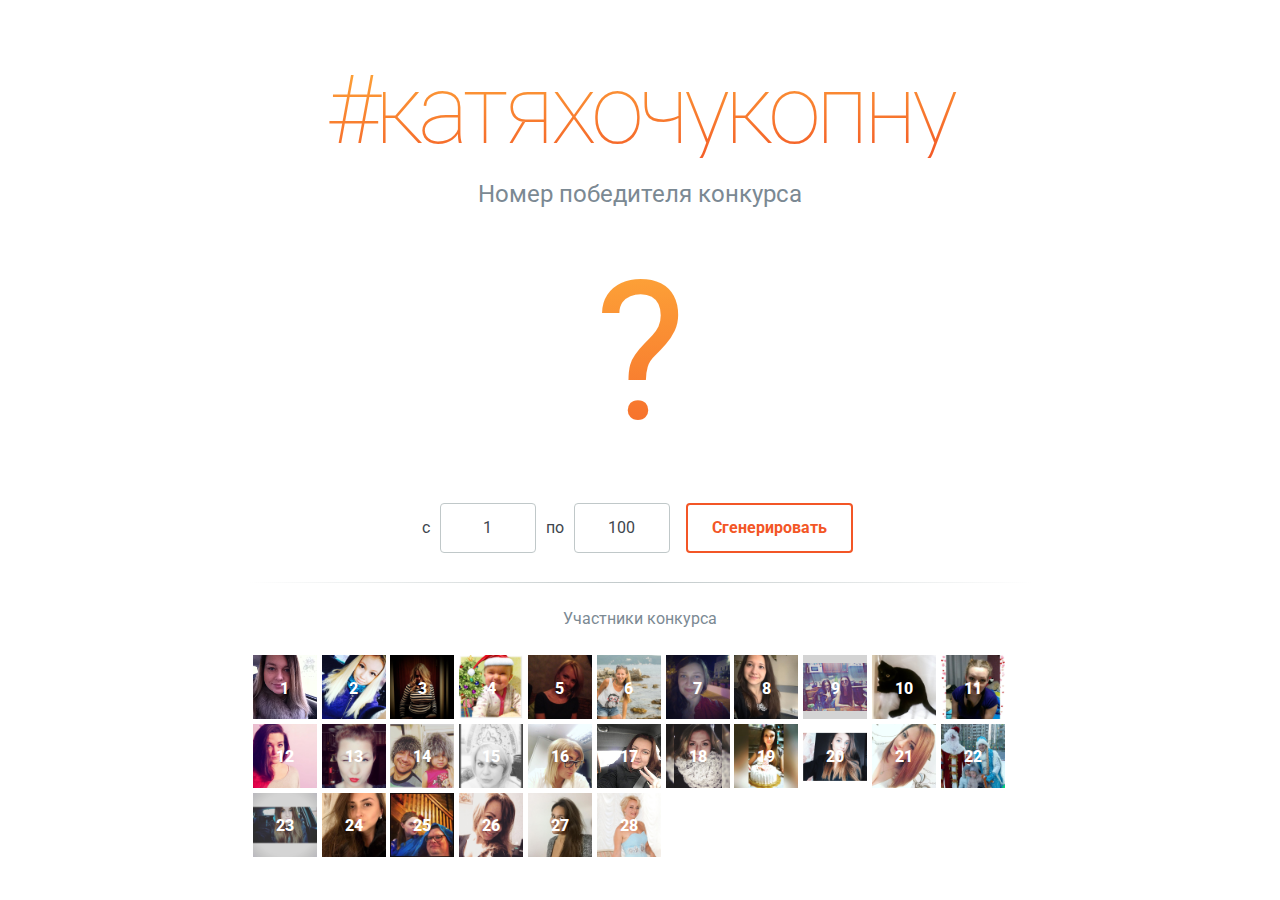
==== katyahochukopnu/index.html @ 5e1f83a6 "add meta" ====
<!DOCTYPE html>
<html lang="ru">
<head>
  <title>#катяхочукопну - Kate Shine Hair And MakeUp Artist</title>
  <meta name="description" content="Девченки! Принимайте участие в моем конкурсе в Instagram (@anaskina). Победитель получит Boost Up (увеличение прикорневого объема) и кератиновое выпрямление волос (Cocochoco)! И смотрите 21 декабря 2015 года в 21:00 прямую трансляцию определения победителя в Periscope (@kateshinemsk)." />
  <meta name="keywords" content="конкурс, москва, boost up, буст ап, бустап, кератин, кератиновое выпрямление волос" />

  <meta property="og:title" content="#катяхочукопну - Kate Shine Hair And MakeUp Artist">
  <meta property="og:site" content="kateshine.github.io">
  <meta property="og:description" content="Девченки! Принимайте участие в моем конкурсе в Instagram (@anaskina). Победитель получит Boost Up (увеличение прикорневого объема) и кератиновое выпрямление волос (Cocochoco)! И смотрите 21 декабря 2015 года в 21:00 прямую трансляцию определения победителя в Periscope (@kateshinemsk).">
  <meta property="og:image" content="http://kateshine.github.io/img/pamela.jpg">
  <meta property="og:url" content="http://kateshine.github.io/katyahochukopnu/">

  <meta charset="utf-8" />
  <meta name="viewport" content="initial-scale=1, minimal-ui" />

  <link rel="dns-prefetch" href="//fonts.googleapis.com" />
  <!-- <link rel="dns-prefetch" href="//code.jquery.com" /> -->

  <link href='//fonts.googleapis.com/css?family=Roboto:400,100,400italic,700italic,700' rel='stylesheet' type='text/css'>

  <link rel="stylesheet" href="/animate.min.css" />
  <link rel="stylesheet" href="/style.css" />
</head>
<body>
<header class="site__header island">
  <div class="wrap">
   <span id="animationSandbox" style="display: block;"><h1 class="site__title mega">#катяхочукопну</h1></span>
    <span class="beta subhead">Номер победителя конкурса</span>
  </div>
</header><!-- /.site__header -->

<main class="site__content island" role="content">
   <div id="winner-number" class="wrap winner">?</div>
  <div class="wrap">
    <form onsubmit="generateWinner(); return false;">
      <span>c</span>
      <input id="from-number" class="input butt--number" type="text" name="from" value="1"/>
      <span>по</span>
      <input id="to-number" class="input butt--number" type="text" name="to" value="100"/>

      <button type="submit" class="butt js--triggerAnimation">Сгенерировать</button>
    </form>
    <hr />
    <p class="meta">Участники конкурса</p>
    <div class="comp">
      <div class="comp--elem"><a target="_blank" href="https://www.instagram.com/p/_Tkxs1BaMB/"><img class="comp--img" src="/img/1.jpg"/><span class="comp--img_hover-text">1</span></a></div>
      <div class="comp--elem"><a target="_blank" href="https://www.instagram.com/p/_T49mMTWwQ/"><img class="comp--img" src="/img/2.jpg"/><span class="comp--img_hover-text">2</span></a></div>
      <div class="comp--elem"><a target="_blank" href="https://www.instagram.com/p/_UrRcmxySC/"><img class="comp--img" src="/img/3.jpg"/><span class="comp--img_hover-text">3</span></a></div>
      <div class="comp--elem"><a target="_blank" href="https://www.instagram.com/p/_WEtjDgkj4/"><img class="comp--img" src="/img/4.jpg"/><span class="comp--img_hover-text">4</span></a></div>
      <div class="comp--elem"><a target="_blank" href="https://www.instagram.com/p/_V32RGFOfe/"><img class="comp--img" src="/img/5.jpg"/><span class="comp--img_hover-text">5</span></a></div>
      <div class="comp--elem"><a target="_blank" href="https://www.instagram.com/p/_WANU7MdGU/"><img class="comp--img" src="/img/6.jpg"/><span class="comp--img_hover-text">6</span></a></div>
      <div class="comp--elem"><a target="_blank" href="https://www.instagram.com/p/_WIVzACLzz/"><img class="comp--img" src="/img/7.jpg"/><span class="comp--img_hover-text">7</span></a></div>
      <div class="comp--elem"><a target="_blank" href="https://www.instagram.com/p/_WUWBdtiy0/"><img class="comp--img" src="/img/8.jpg"/><span class="comp--img_hover-text">8</span></a></div>
      <div class="comp--elem"><a target="_blank" href="https://www.instagram.com/p/_W1W6zIpCh/"><img class="comp--img" src="/img/9.jpg"/><span class="comp--img_hover-text">9</span></a></div>
      <div class="comp--elem"><a target="_blank" href="https://www.instagram.com/p/_XdCLEO90JLKIToFT_qmlEjhP5Tmpj881LhYc0/"><img class="comp--img" src="/img/10.jpg"/><span class="comp--img_hover-text">10</span></a></div>
      <div class="comp--elem"><a target="_blank" href="https://www.instagram.com/p/_XoXFRqE-F/"><img class="comp--img" src="/img/11.jpg"/><span class="comp--img_hover-text">11</span></a></div>
      <div class="comp--elem"><a target="_blank" href="https://www.instagram.com/p/_UUsIjMPZj/"><img class="comp--img" src="/img/12.jpg"/><span class="comp--img_hover-text">12</span></a></div>
      <div class="comp--elem"><a target="_blank" href="https://www.instagram.com/p/_ZCXOUuPMiJTCO0EEsQoHb0kinKm2NHd3dr-Q0/"><img class="comp--img" src="/img/13.jpg"/><span class="comp--img_hover-text">13</span></a></div>
      <div class="comp--elem"><a target="_blank" href="https://www.instagram.com/p/_W899nrt50/"><img class="comp--img" src="/img/14.jpg"/><span class="comp--img_hover-text">14</span></a></div>
      <div class="comp--elem"><a target="_blank" href="https://www.instagram.com/p/_ZihF0AQ5dP9Ggg-MeDgMeBojkqRVJhuhbZWg0/"><img class="comp--img" src="/img/15.jpg"/><span class="comp--img_hover-text">15</span></a></div>
      <div class="comp--elem"><a target="_blank" href="https://www.instagram.com/p/_Zw4-SDDlD/"><img class="comp--img" src="/img/16.jpg"/><span class="comp--img_hover-text">16</span></a></div>
      <div class="comp--elem"><a target="_blank" href="https://www.instagram.com/p/_ZfacjBaSq/"><img class="comp--img" src="/img/17.jpg"/><span class="comp--img_hover-text">17</span></a></div>
      <div class="comp--elem"><a target="_blank" href="https://www.instagram.com/p/_Kit89snmU/"><img class="comp--img" src="/img/18.jpg"/><span class="comp--img_hover-text">18</span></a></div>
      <div class="comp--elem"><a target="_blank" href="https://www.instagram.com/p/_a7oMtPL9L/"><img class="comp--img" src="/img/19.jpg"/><span class="comp--img_hover-text">19</span></a></div>
      <div class="comp--elem"><a target="_blank" href="https://www.instagram.com/p/_bWo-TnkrBLpyvgzkgrx-NLgTMDGA07HzfiPw0/"><img class="comp--img" src="/img/20.jpg"/><span class="comp--img_hover-text">20</span></a></div>
      <div class="comp--elem"><a target="_blank" href="https://www.instagram.com/p/_bXhyXkKLG/"><img class="comp--img" src="/img/21.jpg"/><span class="comp--img_hover-text">21</span></a></div>
      <div class="comp--elem"><a target="_blank" href="https://www.instagram.com/p/_bg3lXvfS6/"><img class="comp--img" src="/img/22.jpg"/><span class="comp--img_hover-text">22</span></a></div>
      <div class="comp--elem"><a target="_blank" href="https://www.instagram.com/p/_bdwhLFFwj/"><img class="comp--img" src="/img/23.jpg"/><span class="comp--img_hover-text">23</span></a></div>
      <div class="comp--elem"><a target="_blank" href="https://www.instagram.com/p/_b-NaKGB4Z/"><img class="comp--img" src="/img/24.jpg"/><span class="comp--img_hover-text">24</span></a></div>
      <div class="comp--elem"><a target="_blank" href="https://www.instagram.com/p/_ccXKHuFEj/"><img class="comp--img" src="/img/25.jpg"/><span class="comp--img_hover-text">25</span></a></div>
      <div class="comp--elem"><a target="_blank" href="https://www.instagram.com/p/_crV6Krakz/"><img class="comp--img" src="/img/26.jpg"/><span class="comp--img_hover-text">26</span></a></div>
      <div class="comp--elem"><a target="_blank" href="https://www.instagram.com/p/_cxU6DKZnB/"><img class="comp--img" src="/img/27.jpg"/><span class="comp--img_hover-text">27</span></a></div>
      <div class="comp--elem"><a target="_blank" href="https://www.instagram.com/p/_edRR1BFkj9RhSbE2dYB8Flur_200fRPXPejs0/"><img class="comp--img" src="/img/28.jpg"/><span class="comp--img_hover-text">28</span></a></div>
      <!-- <div class="comp--elem"><a target="_blank" href="#"><img class="comp--img" src="img/29.jpg"/><span class="comp--img_hover-text">29</span></a></div> -->
      <!-- <div class="comp--elem"><a target="_blank" href="#"><img class="comp--img" src="img/30.jpg"/><span class="comp--img_hover-text">30</span></a></div> -->
    </div>
  </div>
</main><!-- /.site__content -->

<script src="//code.jquery.com/jquery-1.10.2.min.js"></script>
<script>
  function generateWinner(){
    var from = parseInt(document.getElementById('from-number').value);
    var to = parseInt(document.getElementById('to-number').value) + 1;
    var winner = document.getElementById("winner-number");
    winner.innerHTML = srand(from, to);

    return false;
  }

  function srand(from, to) {
    return Math.floor(Math.random() * (to - from) + from);
  }
</script>

</body>
</html>
---- style.css ----
/*-----------------------------------*\
  $RESET
\*-----------------------------------*/

*, :before, :after {
  margin: 0;
  padding: 0;
  position: relative;
  -webkit-box-sizing: border-box;
     -moz-box-sizing: border-box;
          box-sizing: border-box;
}

input, select, button, textarea {
  -webkit-appearance: none;
     -moz-appearance: none;
          appearance: none;

  font: inherit;
  color: inherit;
}

/*-----------------------------------*\
  $OBJECTS
\*-----------------------------------*/

.butt, .input {
  padding: .75rem;
  margin: .375rem;

  background-color: transparent;
  border-radius: 4px;
}

  .butt:focus, .input:focus {
    outline: none;
  }

.butt {
  border: 2px solid #f35626;
  line-height: 1.375;
  padding-left: 1.5rem;
  padding-right: 1.5rem;

  font-weight: 700;

  color: #f35626;

  cursor: pointer;
  -webkit-animation: hue 60s infinite linear;
}

  .butt--primary {
    background-color: #f35626;
    color: #fff;
  }

  .butt--number {
    max-width: 6rem;
    text-align: center;
  }

.input {
  border: 1px solid #c0c8c9;
  border-radius: 4px;
}

  .input--dropdown {
    background-image: url("images/ddown.png");
    background-image: url("images/ddown.svg?3"), none;
    background-repeat: no-repeat;
    background-size: 1.5rem 1rem;
    background-position: right center;
  }

.comp {

}

.comp--elem {
  float: left;
  padding-left: 0.3rem;
  padding-bottom: 0.3rem;
}

.comp--img {
  height: 4rem;
  vertical-align: middle;
}

.comp--img_hover-text {
  height: 4rem;
  color: #fff;
  font-weight: 800;
  position: absolute;
  top: 0;
  left: 0;
  width: 100%;
}
/*-----------------------------------*\
  $TYPOGRAPHY
\*-----------------------------------*/

h1, .alpha {
  margin-bottom: 1.5rem;

  font-size: 3rem;
  font-weight: 100;
  line-height: 1;
  letter-spacing: -.05em;
}

h2, .beta {
  margin-bottom: .75rem;

  font-weight: 400;
  font-size: 1.5rem;
  line-height: 1;
}

@media (min-width: 650px) {
  .mega {
    font-size: 6rem;
    line-height: 1;
  }
}

.subhead, .meta {
  color: #7b8993;
}

.promo {
  text-align: center;
}

p, hr, form {
  margin-bottom: 1.5rem;
}

hr {
  border: none;
  margin-top: -1px;
  height: 1px;
  background-color: #c0c8c9;
  background-image: -webkit-linear-gradient(0deg, #fff, #c0c8c9, #fff);
}

a.anima {
  color: inherit;
  text-decoration: underline;
  -webkit-animation: hue 60s infinite linear;
}

  a:hover {
    color: #f35626;
  }

/*-----------------------------------*\
  $LAYOUT
\*-----------------------------------*/

.wrap {
  max-width: 53rem;
  margin: 0 auto;
}

.island {
  padding: 1.5rem;
}

.isle {
  padding: .75rem;
}

.spit {
  padding: .375rem;
}

/*-----------------------------------*\
  $BASE
\*-----------------------------------*/

html {
  font: 100%/1.5 "Roboto", Verdana, sans-serif;
  color: #3d464d;
  background-color: #fff;
  -webkit-font-smoothing: antialiased;
  width: 100%;

  overflow: hidden-x;

  /* Centering in The Unknown */
  text-align: center;
}

@media (min-width: 650px) {
  html {
    height: 100%;
  }

  html:before {
    content: '';
    display: inline-block;
    height: 100%;
    vertical-align: middle;
    margin-right: -0.25em;
  }

  body {
    display: inline-block;
    vertical-align: middle;
    max-width: 52rem;
  }
}

/*-----------------------------------*\
  $HEADER
\*-----------------------------------*/

.site__header {
  -webkit-animation: bounceInUp 1s;
}

  .site__title {
    color: #f35626;
    background-image: -webkit-linear-gradient(92deg,#f35626,#feab3a);
    -webkit-background-clip: text;
    -webkit-text-fill-color: transparent;
    -webkit-animation: hue 60s infinite linear;
  }

.site__content {
  -webkit-animation: bounceInUp 1s;
  -webkit-animation-delay: .1s;
}

  .site__content form {
    -webkit-animation: bounceInUp 1s;
    -webkit-animation-delay: .1s;
  }

  .site__content .winner {
    font-weight: 400;
    font-size: 12rem;
    line-height: 1;
    padding-bottom: 3rem;

    color: #f35626;
    background-image: -webkit-linear-gradient(92deg,#f35626,#feab3a);
    -webkit-background-clip: text;
    -webkit-text-fill-color: transparent;
    -webkit-animation: hue 60s infinite linear;
  }

/*-----------------------------------*\
  $ANIMATIONS
\*-----------------------------------*/

@-webkit-keyframes hue {
  from {
    -webkit-filter: hue-rotate(0deg);
  }

  to {
    -webkit-filter: hue-rotate(-360deg);
  }
}
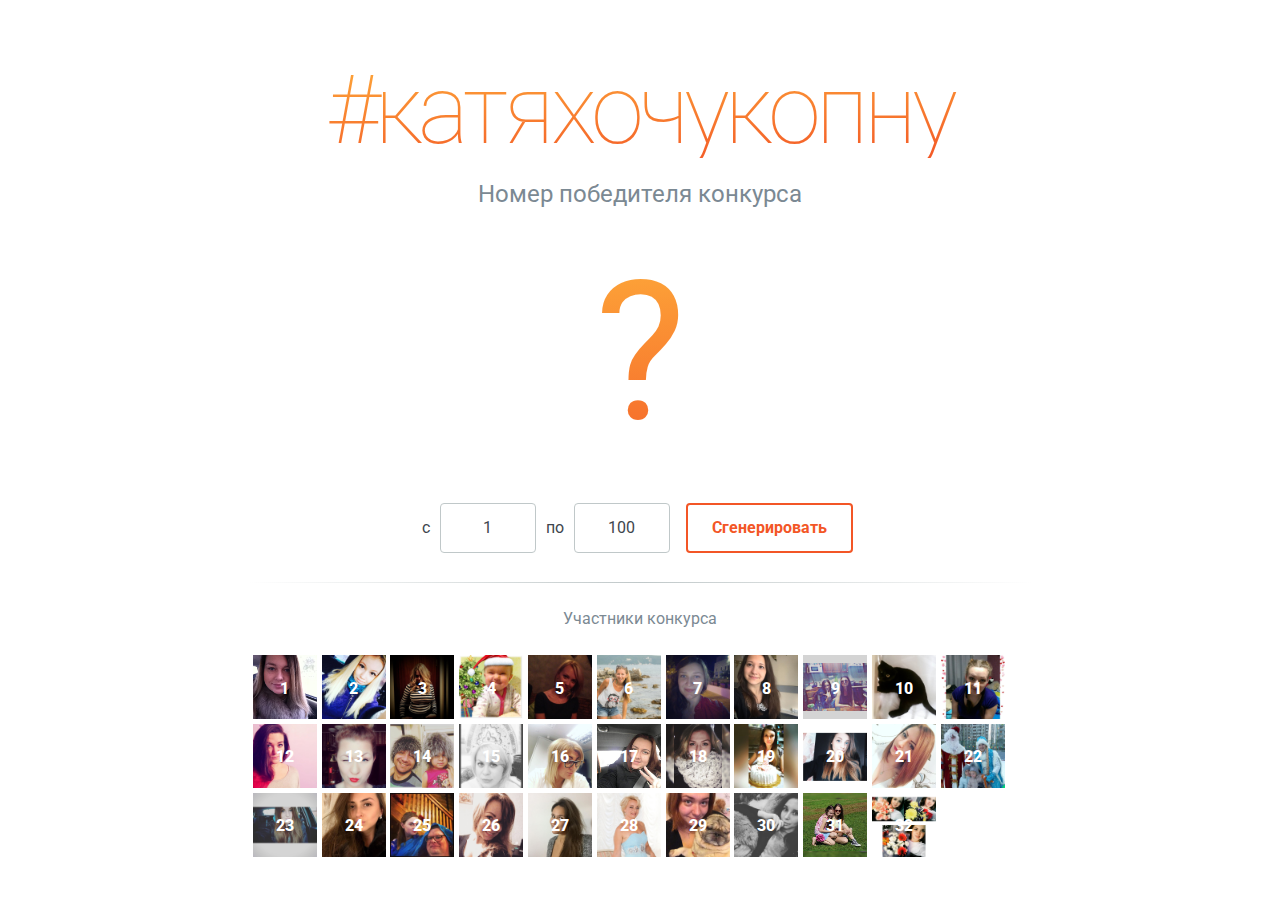
==== commit 67edc12a: "add new participants" ====
--- a/katyahochukopnu/index.html
+++ b/katyahochukopnu/index.html
@@ -73,8 +73,10 @@
       <div class="comp--elem"><a target="_blank" href="https://www.instagram.com/p/_crV6Krakz/"><img class="comp--img" src="/img/26.jpg"/><span class="comp--img_hover-text">26</span></a></div>
       <div class="comp--elem"><a target="_blank" href="https://www.instagram.com/p/_cxU6DKZnB/"><img class="comp--img" src="/img/27.jpg"/><span class="comp--img_hover-text">27</span></a></div>
       <div class="comp--elem"><a target="_blank" href="https://www.instagram.com/p/_edRR1BFkj9RhSbE2dYB8Flur_200fRPXPejs0/"><img class="comp--img" src="/img/28.jpg"/><span class="comp--img_hover-text">28</span></a></div>
-      <!-- <div class="comp--elem"><a target="_blank" href="#"><img class="comp--img" src="img/29.jpg"/><span class="comp--img_hover-text">29</span></a></div> -->
-      <!-- <div class="comp--elem"><a target="_blank" href="#"><img class="comp--img" src="img/30.jpg"/><span class="comp--img_hover-text">30</span></a></div> -->
+      <div class="comp--elem"><a target="_blank" href="https://www.instagram.com/p/_ezChVhh2w/"><img class="comp--img" src="/img/29.jpg"/><span class="comp--img_hover-text">29</span></a></div>
+      <div class="comp--elem"><a target="_blank" href="https://www.instagram.com/p/_gvwk5qVIg/"><img class="comp--img" src="/img/30.jpg"/><span class="comp--img_hover-text">30</span></a></div>
+      <div class="comp--elem"><a target="_blank" href="https://www.instagram.com/p/_g4X0RtDgl/"><img class="comp--img" src="/img/31.jpg"/><span class="comp--img_hover-text">31</span></a></div>
+      <div class="comp--elem"><a target="_blank" href="https://www.instagram.com/p/_Z9IRQh_QY/"><img class="comp--img" src="/img/32.jpg"/><span class="comp--img_hover-text">32</span></a></div>
     </div>
   </div>
 </main><!-- /.site__content -->
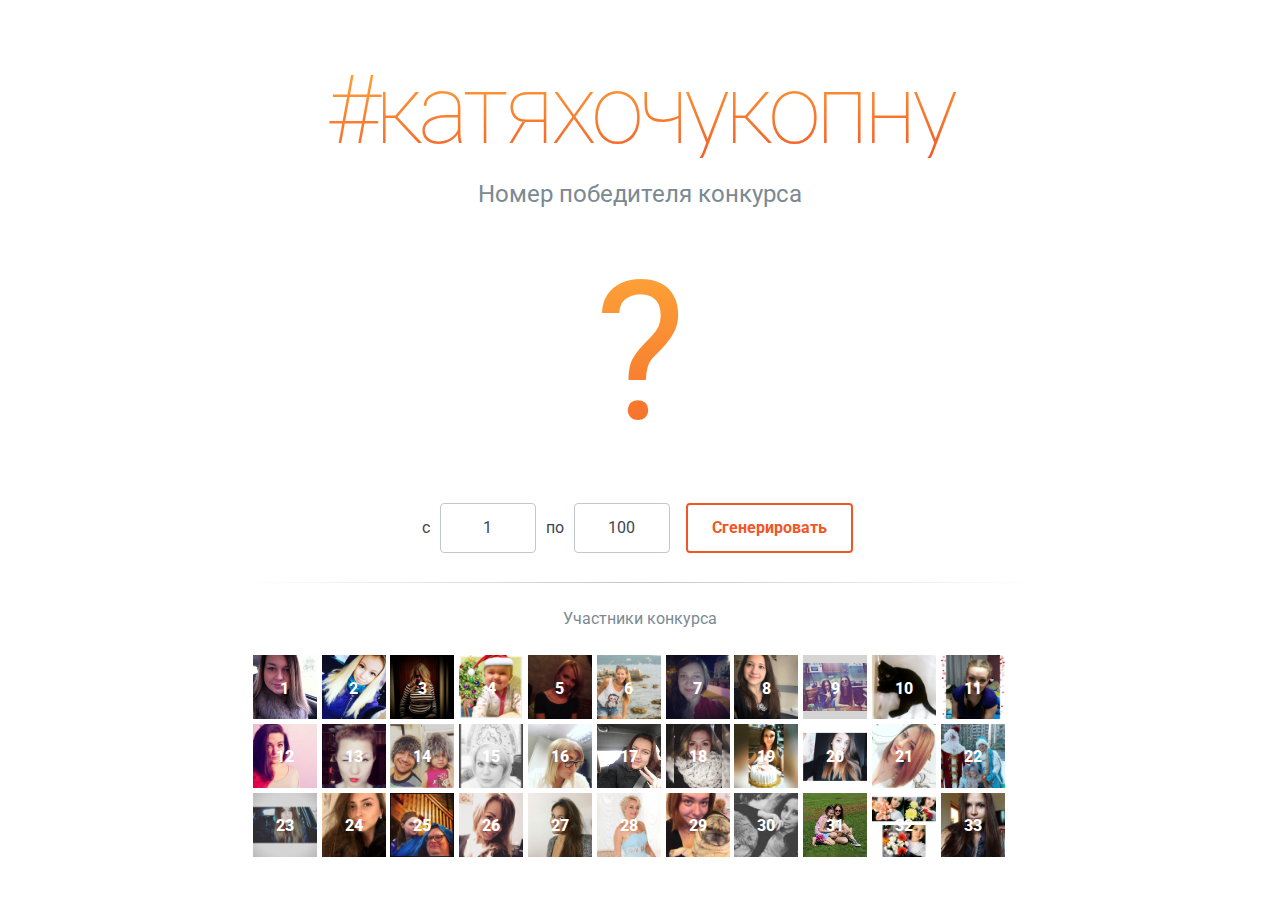
==== commit 7092ee42: "add 33" ====
--- a/katyahochukopnu/index.html
+++ b/katyahochukopnu/index.html
@@ -77,6 +77,7 @@
       <div class="comp--elem"><a target="_blank" href="https://www.instagram.com/p/_gvwk5qVIg/"><img class="comp--img" src="/img/30.jpg"/><span class="comp--img_hover-text">30</span></a></div>
       <div class="comp--elem"><a target="_blank" href="https://www.instagram.com/p/_g4X0RtDgl/"><img class="comp--img" src="/img/31.jpg"/><span class="comp--img_hover-text">31</span></a></div>
       <div class="comp--elem"><a target="_blank" href="https://www.instagram.com/p/_Z9IRQh_QY/"><img class="comp--img" src="/img/32.jpg"/><span class="comp--img_hover-text">32</span></a></div>
+      <div class="comp--elem"><a target="_blank" href="https://www.instagram.com/p/_jObs5Gwtu/"><img class="comp--img" src="/img/33.jpg"/><span class="comp--img_hover-text">33</span></a></div>
     </div>
   </div>
 </main><!-- /.site__content -->
@@ -96,6 +97,16 @@
     return Math.floor(Math.random() * (to - from) + from);
   }
 </script>
+<script>
+  (function(i,s,o,g,r,a,m){i['GoogleAnalyticsObject']=r;i[r]=i[r]||function(){
+  (i[r].q=i[r].q||[]).push(arguments)},i[r].l=1*new Date();a=s.createElement(o),
+  m=s.getElementsByTagName(o)[0];a.async=1;a.src=g;m.parentNode.insertBefore(a,m)
+  })(window,document,'script','//www.google-analytics.com/analytics.js','ga');
+
+  ga('create', 'UA-45556003-4', 'auto');
+  ga('send', 'pageview');
+
+</script>
 
 </body>
 </html>
